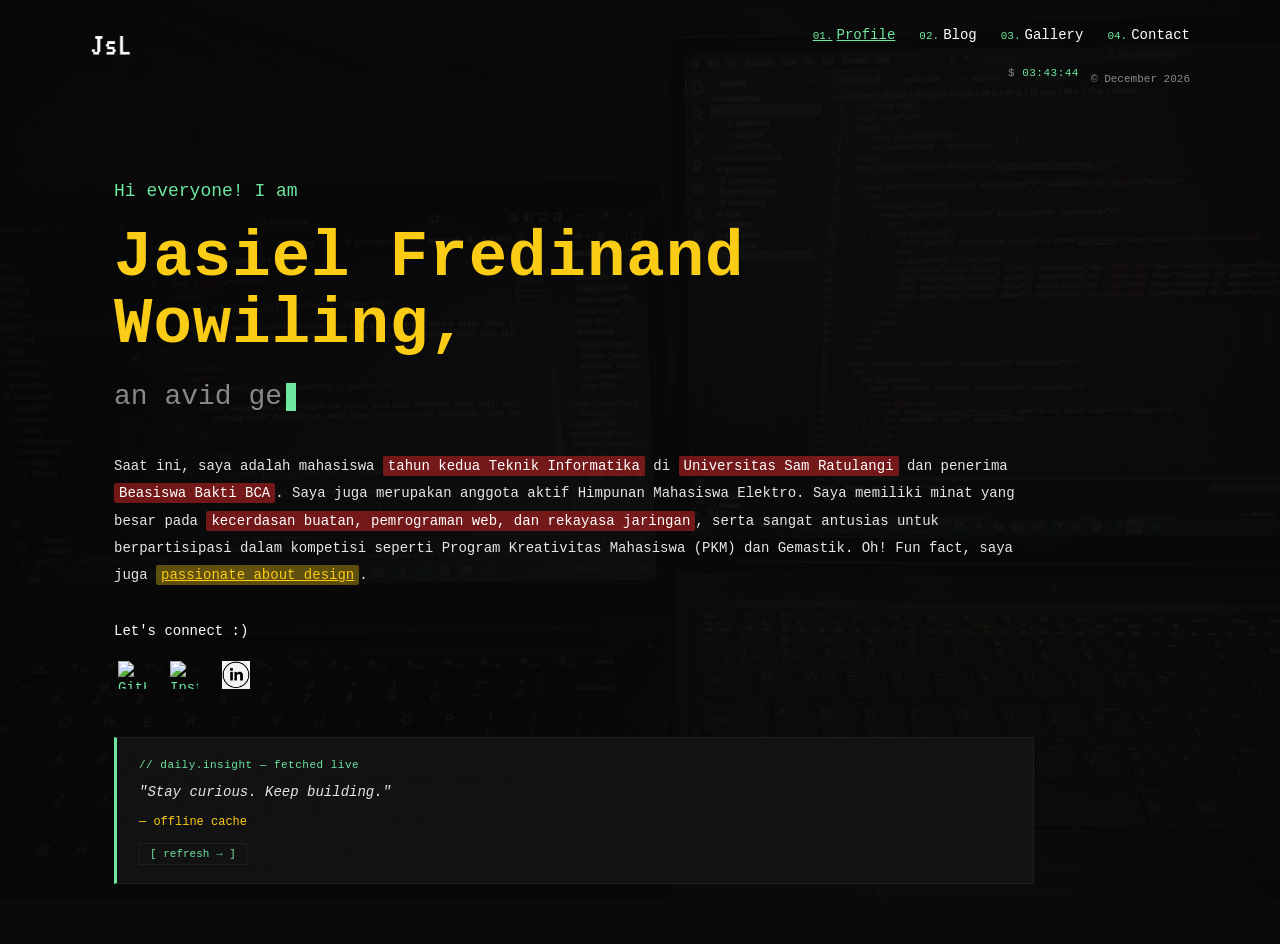
==== index.html @ 144cced4 "first commit" ====
<!DOCTYPE html>
<html lang="id">
<head>
  <meta charset="UTF-8">
  <meta name="viewport" content="width=device-width, initial-scale=1.0">
  <title>Jsl Portfolio — Profile</title>
  <link rel="stylesheet" href="assets/css/style.css">
</head>
<body>

  <header class="wrap site-header">
    <a class="brand" href="index.html">
      <img src="assets/images/Logo Edit.png" alt="Logo">
    </a>
    <nav class="nav" aria-label="Primary">
      <ul class="nav-list">
        <li><a href="index.html" data-page="profile"><span class="num">01.</span>Profile</a></li>
        <li><a href="blog.html" data-page="blog"><span class="num">02.</span>Blog</a></li>
        <li><a href="gallery.html" data-page="gallery"><span class="num">03.</span>Gallery</a></li>
        <li><a href="contact.html" data-page="contact"><span class="num">04.</span>Contact</a></li>
      </ul>
      <div class="header-utils">
        <span class="live-clock" data-clock>--:--:--</span>
        <span class="date-stamp" data-date>&copy; March 2024</span>
      </div>
    </nav>
  </header>

  <main class="wrap">
    <section class="hero">
      <p class="hero-greet">Hi everyone! I am</p>
      <h1 class="hero-name">Jasiel Fredinand Wowiling,</h1>
      <p class="hero-tag" data-typed="an avid geek of code|an avid geek of AI &amp; networks|an avid geek of esports">an avid geek of</p>

      <p class="hero-body">
        Saat ini, saya adalah mahasiswa
        <span class="hl-red">tahun kedua Teknik Informatika</span>
        di
        <span class="hl-red">Universitas Sam Ratulangi</span>
        dan penerima
        <span class="hl-red">Beasiswa Bakti BCA</span>.
        Saya juga merupakan anggota aktif Himpunan Mahasiswa Elektro. Saya memiliki minat yang besar pada
        <span class="hl-red">kecerdasan buatan, pemrograman web, dan rekayasa jaringan</span>,
        serta sangat antusias untuk berpartisipasi dalam kompetisi seperti Program Kreativitas Mahasiswa (PKM) dan Gemastik.
        Oh! Fun fact, saya juga
        <span class="hl-yellow">passionate about design</span>.
      </p>

      <p class="hero-connect">Let's connect :)</p>
      <ul class="socials" aria-label="Social links">
        <li>
          <a href="https://Github.com/jslfrdnan" target="_blank" rel="noopener" aria-label="GitHub">
            <img src="assets/images/GitHub.png" alt="GitHub">
          </a>
        </li>
        <li>
          <a href="https://instagram.com/jslfrdnan" target="_blank" rel="noopener" aria-label="Instagram">
            <img src="assets/images/Instagram.png" alt="Instagram">
          </a>
        </li>
        <li>
          <a href="https://www.linkedin.com/in/jasiel-wowiling-693a45289" target="_blank" rel="noopener" aria-label="LinkedIn">
            <img src="assets/images/Linkedin.png" alt="LinkedIn">
          </a>
        </li>
      </ul>

      <div class="quote-card" data-quote>
        <span class="quote-tag">// daily.insight — fetched live</span>
        <p class="quote-text">fetching insight</p>
        <span class="quote-author"></span>
        <br>
        <button class="quote-refresh" type="button">[ refresh &rarr; ]</button>
      </div>
    </section>
  </main>

  <button class="scroll-top" type="button" data-scroll-top aria-label="Scroll to top">&uarr;</button>

  <script src="assets/js/main.js"></script>
</body>
</html>
---- assets/css/style.css ----
/* =============================================
   Jsl Portfolio — Terminal / Dark Theme
   ============================================= */

:root {
  --bg: #0a0a0a;
  --bg-overlay: rgba(8, 8, 10, 0.78);
  --panel: rgba(20, 20, 22, 0.85);
  --panel-alt: rgba(15, 15, 17, 0.9);
  --border: #1f1f22;
  --text: #e6e6e6;
  --text-dim: #cccccc;
  --muted: #888888;
  --green: #6ee7a0;
  --yellow: #facc15;
  --red: #dc2626;
  --hl-red: rgba(220, 38, 38, 0.5);
  --hl-yellow: rgba(250, 204, 21, 0.35);
  --font-mono: 'Lucida Console', 'Consolas', 'Courier New', monospace;
}

* { box-sizing: border-box; }

html, body { margin: 0; padding: 0; }

body {
  background-color: var(--bg);
  background-image: url('../images/Background\ 1\ edit.jpeg');
  background-size: cover;
  background-attachment: fixed;
  background-position: center;
  color: var(--text);
  font-family: var(--font-mono);
  font-size: 14px;
  line-height: 1.7;
  min-height: 100vh;
}

body::before {
  content: "";
  position: fixed;
  inset: 0;
  background: var(--bg-overlay);
  z-index: -1;
  pointer-events: none;
}

a {
  color: var(--green);
  text-decoration: none;
  transition: color 0.15s ease;
}
a:hover { color: #ffffff; text-decoration: underline; }

img { max-width: 100%; display: block; }

/* =============================================
   Layout
   ============================================= */

.wrap {
  max-width: 1100px;
  margin: 0 auto;
  padding: 0 24px;
}

.site-header {
  display: flex;
  justify-content: space-between;
  align-items: flex-start;
  padding: 24px 0 8px;
}

.brand img { width: 40px; height: 40px; }

.nav {
  text-align: right;
}

.nav-list {
  list-style: none;
  margin: 0;
  padding: 0;
  display: flex;
  gap: 24px;
  justify-content: flex-end;
}

.nav-list a {
  color: #ffffff;
  font-size: 14px;
}

.nav-list a.active { color: var(--green); text-decoration: underline; }

.nav-list .num {
  color: var(--green);
  font-size: 11px;
  margin-right: 4px;
}

.date-stamp {
  display: block;
  margin-top: 12px;
  color: var(--muted);
  font-size: 11px;
}

/* =============================================
   Hero (Profile / Index)
   ============================================= */

.hero {
  padding: 80px 0 60px;
  max-width: 920px;
}

.hero-greet {
  color: var(--green);
  font-size: 18px;
  margin: 0 0 18px;
  opacity: 0;
  transform: translateY(8px);
  animation: fade-up 0.6s ease forwards;
}

.hero-name {
  color: var(--yellow);
  font-size: 64px;
  font-weight: bold;
  letter-spacing: 1px;
  margin: 0 0 14px;
  line-height: 1.05;
  opacity: 0;
  transform: translateY(8px);
  animation: fade-up 0.7s ease 0.1s forwards;
}

.hero-tag {
  color: var(--muted);
  font-size: 28px;
  margin: 0 0 32px;
  min-height: 36px;
  opacity: 0;
  transform: translateY(8px);
  animation: fade-up 0.7s ease 0.2s forwards;
}

.hero-tag .typed::after {
  content: "";
  display: inline-block;
  width: 10px;
  height: 1em;
  background: var(--green);
  margin-left: 4px;
  vertical-align: middle;
  animation: caret-blink 1s steps(1) infinite;
}

.hero-body {
  color: var(--text);
  font-size: 14px;
  line-height: 1.95;
  margin: 0 0 30px;
  opacity: 0;
  transform: translateY(8px);
  animation: fade-up 0.7s ease 0.35s forwards;
}

.hero-connect {
  color: #ffffff;
  margin: 0 0 14px;
  opacity: 0;
  transform: translateY(8px);
  animation: fade-up 0.7s ease 0.5s forwards;
}

.socials {
  display: flex;
  gap: 16px;
  list-style: none;
  margin: 0;
  padding: 0;
  opacity: 0;
  transform: translateY(8px);
  animation: fade-up 0.7s ease 0.6s forwards;
}

.socials a {
  display: inline-flex;
  width: 36px;
  height: 36px;
  align-items: center;
  justify-content: center;
  border-radius: 50%;
  transition: transform 0.2s ease, filter 0.2s ease;
}
.socials a:hover { transform: translateY(-3px); filter: brightness(1.2); }
.socials img { width: 28px; height: 28px; }

/* =============================================
   Highlight pills (red box / yellow underline)
   ============================================= */

.hl-red {
  background-color: var(--hl-red);
  color: #ffffff;
  padding: 2px 5px;
  border-radius: 2px;
}

.hl-yellow {
  background-color: var(--hl-yellow);
  color: var(--yellow);
  text-decoration: underline;
  padding: 2px 5px;
  border-radius: 2px;
}

/* =============================================
   Page heading (used on Blog / Gallery / Contact)
   ============================================= */

.section-tag {
  color: var(--green);
  font-size: 12px;
  letter-spacing: 0.5px;
}

.page-title {
  color: var(--yellow);
  font-size: 44px;
  font-weight: bold;
  margin: 12px 0 20px;
  line-height: 1.1;
}

.page-sub {
  color: var(--muted);
  font-size: 14px;
  line-height: 1.85;
  max-width: 820px;
}

.page-head {
  padding: 40px 0 20px;
}

/* =============================================
   Cards (Blog list)
   ============================================= */

.card {
  background-color: var(--panel);
  border: 1px solid var(--border);
  display: grid;
  grid-template-columns: 280px 1fr;
  gap: 24px;
  padding: 22px;
  margin-bottom: 22px;
  transition: transform 0.2s ease, border-color 0.2s ease;
  opacity: 0;
  transform: translateY(12px);
}

.card.is-visible {
  opacity: 1;
  transform: translateY(0);
  transition: opacity 0.6s ease, transform 0.6s ease;
}

.card:hover { border-color: var(--green); transform: translateY(-2px); }

.card-img {
  width: 100%;
  height: 100%;
  object-fit: cover;
  max-height: 220px;
}

.card-tag { color: var(--green); font-size: 12px; }
.card-title {
  color: var(--yellow);
  font-size: 22px;
  font-weight: bold;
  margin: 8px 0 12px;
}
.card-body { color: var(--text-dim); font-size: 13px; line-height: 1.75; margin: 0 0 14px; }
.card-link { color: var(--green); font-size: 12px; }

/* =============================================
   Gallery
   ============================================= */

.gallery-grid {
  display: grid;
  grid-template-columns: repeat(3, 1fr);
  gap: 14px;
  background-color: var(--panel);
  border: 1px solid var(--border);
  padding: 14px;
}

.gallery-grid figure { margin: 0; opacity: 0; transform: translateY(12px); }
.gallery-grid figure.is-visible { opacity: 1; transform: translateY(0); transition: opacity 0.6s ease, transform 0.6s ease; }
.gallery-grid img,
.gallery-grid video {
  width: 100%;
  height: 200px;
  object-fit: cover;
  display: block;
}
.gallery-grid figcaption {
  color: var(--muted);
  font-size: 11px;
  padding-top: 6px;
}

.gallery-double {
  display: grid;
  grid-template-columns: 2fr 1fr;
  gap: 20px;
  margin-top: 28px;
}

.panel {
  background-color: var(--panel);
  border: 1px solid var(--border);
  padding: 24px;
}
.panel-alt {
  background-color: var(--panel-alt);
  border: 1px solid var(--border);
  padding: 24px;
  height: 100%;
}

.panel-tag { color: var(--green); font-size: 12px; }
.panel-title {
  color: var(--yellow);
  font-size: 22px;
  font-weight: bold;
  margin: 8px 0 18px;
}

.thumb-grid {
  display: grid;
  grid-template-columns: repeat(3, 1fr);
  gap: 10px;
}
.thumb-grid img,
.thumb-grid video {
  width: 100%;
  height: 130px;
  object-fit: cover;
}

.list-text { color: var(--text-dim); font-size: 13px; line-height: 2; }
.list-text > div { margin-bottom: 6px; }

/* =============================================
   Contact
   ============================================= */

.contact-grid {
  display: grid;
  grid-template-columns: 1.1fr 0.9fr;
  gap: 24px;
}

.contact-list {
  list-style: none;
  margin: 0;
  padding: 0;
}
.contact-list li {
  display: flex;
  align-items: center;
  gap: 14px;
  margin-bottom: 12px;
}
.contact-list img { width: 24px; height: 24px; }

.label { color: var(--muted); font-size: 12px; display: block; margin-top: 18px; }
.value { color: var(--text); font-size: 14px; }

/* =============================================
   Article (Blog detail)
   ============================================= */

.article {
  background-color: var(--panel);
  border: 1px solid var(--border);
  padding: 40px;
  max-width: 900px;
  margin: 0 auto;
}

.back-pill {
  display: inline-block;
  background-color: rgba(110, 231, 160, 0.12);
  border: 1px solid var(--green);
  color: var(--green);
  padding: 6px 14px;
  font-size: 12px;
  margin-bottom: 24px;
}
.back-pill:hover { background-color: rgba(110, 231, 160, 0.25); text-decoration: none; }

.post-tag { color: var(--green); font-size: 12px; }
.post-title {
  color: var(--yellow);
  font-size: 40px;
  font-weight: bold;
  margin: 8px 0 12px;
}
.post-rule {
  border: 0;
  border-top: 2px solid var(--yellow);
  width: 60px;
  margin: 0 0 28px;
}

.post-cover {
  width: 100%;
  max-height: 380px;
  object-fit: cover;
  margin: 12px 0 24px;
}

.post-body { color: var(--text-dim); font-size: 14px; line-height: 1.95; }
.post-body p { text-align: justify; margin: 0 0 18px; }

.post-thumbs {
  display: grid;
  grid-template-columns: repeat(3, 1fr);
  gap: 12px;
  margin-bottom: 22px;
}
.post-thumbs img { width: 100%; height: 140px; object-fit: cover; }

.divider { border: 0; border-top: 1px solid #2a2a2e; margin: 28px 0; }

.video-wrap {
  background: #000;
  padding: 16px;
  text-align: center;
}
.video-wrap video { max-width: 100%; }

/* =============================================
   Animations
   ============================================= */

@keyframes fade-up {
  to { opacity: 1; transform: translateY(0); }
}
@keyframes caret-blink {
  50% { opacity: 0; }
}

.reveal { opacity: 0; transform: translateY(12px); }
.reveal.is-visible {
  opacity: 1;
  transform: translateY(0);
  transition: opacity 0.6s ease, transform 0.6s ease;
}

/* =============================================
   Responsive
   ============================================= */

@media (max-width: 900px) {
  .site-header { flex-direction: column; gap: 16px; align-items: flex-start; }
  .nav, .nav-list { justify-content: flex-start; }
  .nav-list { flex-wrap: wrap; gap: 14px; }
  .hero-name { font-size: 44px; }
  .hero-tag { font-size: 22px; }
  .page-title { font-size: 32px; }
  .card { grid-template-columns: 1fr; }
  .card-img { max-height: 240px; }
  .gallery-grid { grid-template-columns: repeat(2, 1fr); }
  .gallery-double { grid-template-columns: 1fr; }
  .contact-grid { grid-template-columns: 1fr; }
  .post-thumbs { grid-template-columns: 1fr; }
  .article { padding: 24px; }
}

@media (max-width: 520px) {
  .hero-name { font-size: 34px; }
  .hero-tag { font-size: 18px; }
  .gallery-grid { grid-template-columns: 1fr; }
  .thumb-grid { grid-template-columns: repeat(2, 1fr); }
}

/* =============================================
   Header utilities (clock + theme toggle)
   ============================================= */

.header-utils {
  display: flex;
  align-items: center;
  gap: 12px;
  justify-content: flex-end;
  margin-top: 10px;
  font-size: 11px;
  color: var(--muted);
}

.live-clock {
  color: var(--green);
  letter-spacing: 0.5px;
}
.live-clock::before { content: "$ "; color: var(--muted); }

/* =============================================
   AJAX quote panel (home page)
   ============================================= */

.quote-card {
  margin-top: 36px;
  background-color: var(--panel);
  border: 1px solid var(--border);
  border-left: 3px solid var(--green);
  padding: 18px 22px;
  font-size: 13px;
  color: var(--text-dim);
  opacity: 0;
  transform: translateY(8px);
  animation: fade-up 0.7s ease 0.7s forwards;
}
.quote-card .quote-tag {
  color: var(--green);
  font-size: 11px;
  letter-spacing: 0.5px;
  display: block;
  margin-bottom: 6px;
}
.quote-card .quote-text {
  color: var(--text);
  font-size: 14px;
  line-height: 1.7;
  margin: 0 0 6px;
  font-style: italic;
}
.quote-card .quote-author { color: var(--yellow); font-size: 12px; }
.quote-card .quote-refresh {
  background: transparent;
  border: 1px solid var(--border);
  color: var(--green);
  font-family: inherit;
  font-size: 11px;
  padding: 4px 10px;
  margin-top: 10px;
  cursor: pointer;
  transition: border-color 0.2s ease;
}
.quote-card .quote-refresh:hover { border-color: var(--green); }
.quote-card.is-loading .quote-text::after {
  content: " ▍";
  animation: caret-blink 0.8s steps(1) infinite;
}

/* =============================================
   Gallery lightbox
   ============================================= */

.gallery-grid figure,
.thumb-grid img,
.thumb-grid video {
  cursor: pointer;
}

.lightbox {
  position: fixed;
  inset: 0;
  background: rgba(0, 0, 0, 0.92);
  display: flex;
  align-items: center;
  justify-content: center;
  z-index: 1100;
  opacity: 0;
  pointer-events: none;
  transition: opacity 0.25s ease;
}
.lightbox.is-open { opacity: 1; pointer-events: auto; }
.lightbox-stage {
  position: relative;
  max-width: 92vw;
  max-height: 86vh;
  display: flex;
  flex-direction: column;
  align-items: center;
  gap: 10px;
}
.lightbox-stage img,
.lightbox-stage video {
  max-width: 92vw;
  max-height: 78vh;
  object-fit: contain;
  border: 1px solid var(--border);
  background: #000;
}
.lightbox-caption {
  color: var(--text-dim);
  font-size: 12px;
  letter-spacing: 0.3px;
  text-align: center;
}
.lightbox-counter {
  color: var(--green);
  font-size: 11px;
  position: absolute;
  top: -22px;
  left: 0;
}
.lightbox-btn {
  position: absolute;
  background: rgba(20, 20, 22, 0.75);
  color: var(--green);
  border: 1px solid var(--border);
  font-family: inherit;
  font-size: 18px;
  width: 40px;
  height: 40px;
  cursor: pointer;
  display: flex;
  align-items: center;
  justify-content: center;
  transition: border-color 0.2s ease, color 0.2s ease;
}
.lightbox-btn:hover { border-color: var(--green); color: #fff; }
.lightbox-prev { left: -54px; top: 50%; transform: translateY(-50%); }
.lightbox-next { right: -54px; top: 50%; transform: translateY(-50%); }
.lightbox-close { right: -54px; top: -22px; width: 32px; height: 32px; font-size: 14px; }

@media (max-width: 720px) {
  .lightbox-prev { left: 4px; }
  .lightbox-next { right: 4px; }
  .lightbox-close { right: 4px; top: 4px; }
}

/* =============================================
   Scroll to top button
   ============================================= */

.scroll-top {
  position: fixed;
  right: 22px;
  bottom: 22px;
  width: 42px;
  height: 42px;
  background: var(--panel);
  border: 1px solid var(--green);
  color: var(--green);
  font-family: inherit;
  font-size: 16px;
  cursor: pointer;
  opacity: 0;
  pointer-events: none;
  transform: translateY(8px);
  transition: opacity 0.25s ease, transform 0.25s ease, background-color 0.2s ease;
  z-index: 50;
}
.scroll-top.is-shown {
  opacity: 1;
  pointer-events: auto;
  transform: translateY(0);
}
.scroll-top:hover { background: var(--green); color: #000; }
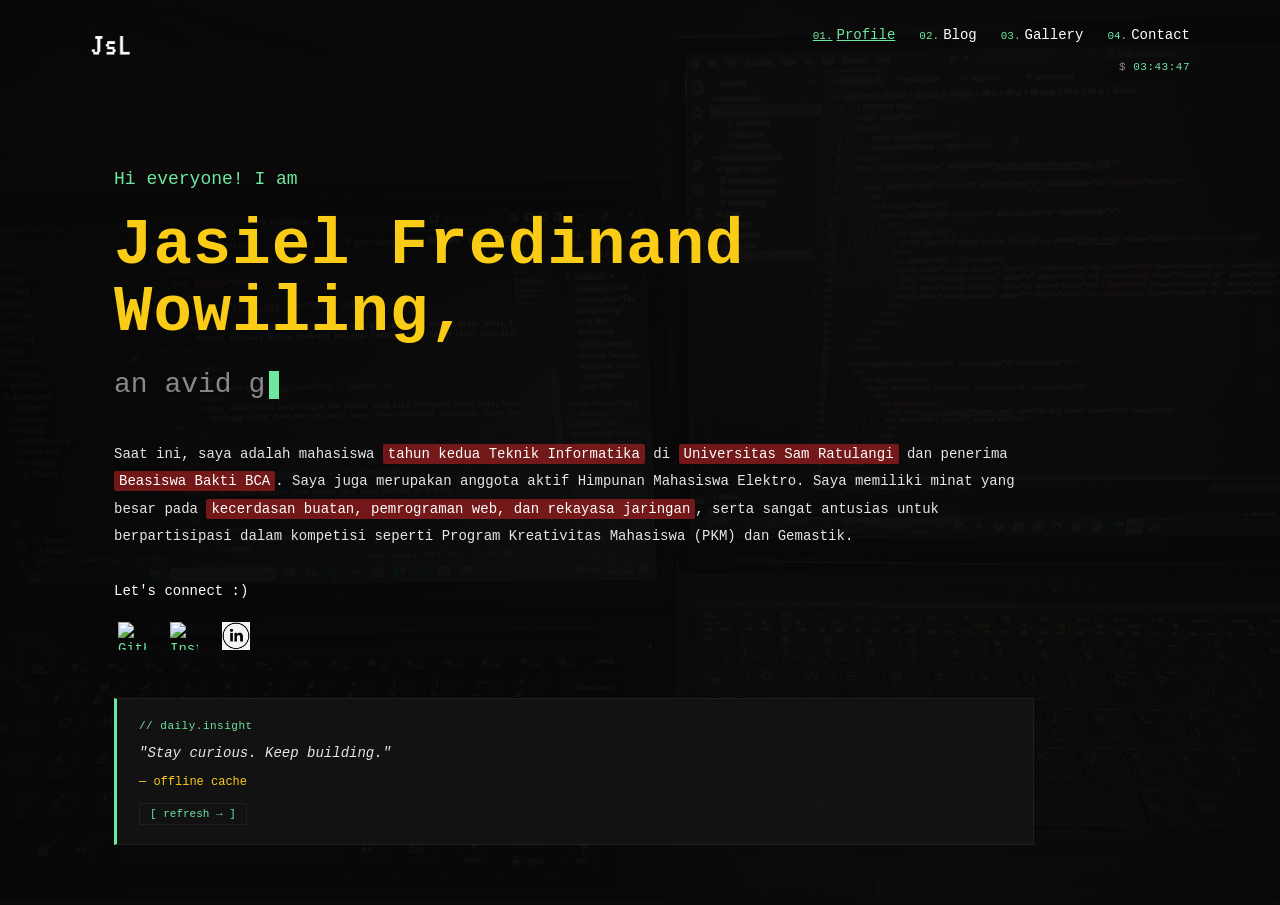
==== commit bd3f31e8: "changes things" ====
--- a/index.html
+++ b/index.html
@@ -21,7 +21,6 @@
       </ul>
       <div class="header-utils">
         <span class="live-clock" data-clock>--:--:--</span>
-        <span class="date-stamp" data-date>&copy; March 2024</span>
       </div>
     </nav>
   </header>
@@ -42,8 +41,6 @@
         Saya juga merupakan anggota aktif Himpunan Mahasiswa Elektro. Saya memiliki minat yang besar pada
         <span class="hl-red">kecerdasan buatan, pemrograman web, dan rekayasa jaringan</span>,
         serta sangat antusias untuk berpartisipasi dalam kompetisi seperti Program Kreativitas Mahasiswa (PKM) dan Gemastik.
-        Oh! Fun fact, saya juga
-        <span class="hl-yellow">passionate about design</span>.
       </p>
 
       <p class="hero-connect">Let's connect :)</p>
@@ -66,7 +63,7 @@
       </ul>
 
       <div class="quote-card" data-quote>
-        <span class="quote-tag">// daily.insight — fetched live</span>
+        <span class="quote-tag">// daily.insight</span>
         <p class="quote-text">fetching insight</p>
         <span class="quote-author"></span>
         <br>
--- a/assets/css/style.css
+++ b/assets/css/style.css
@@ -99,12 +99,7 @@
   margin-right: 4px;
 }
 
-.date-stamp {
-  display: block;
-  margin-top: 12px;
-  color: var(--muted);
-  font-size: 11px;
-}
+
 
 /* =============================================
    Hero (Profile / Index)
@@ -278,7 +273,6 @@
   max-height: 220px;
 }
 
-.card-tag { color: var(--green); font-size: 12px; }
 .card-title {
   color: var(--yellow);
   font-size: 22px;
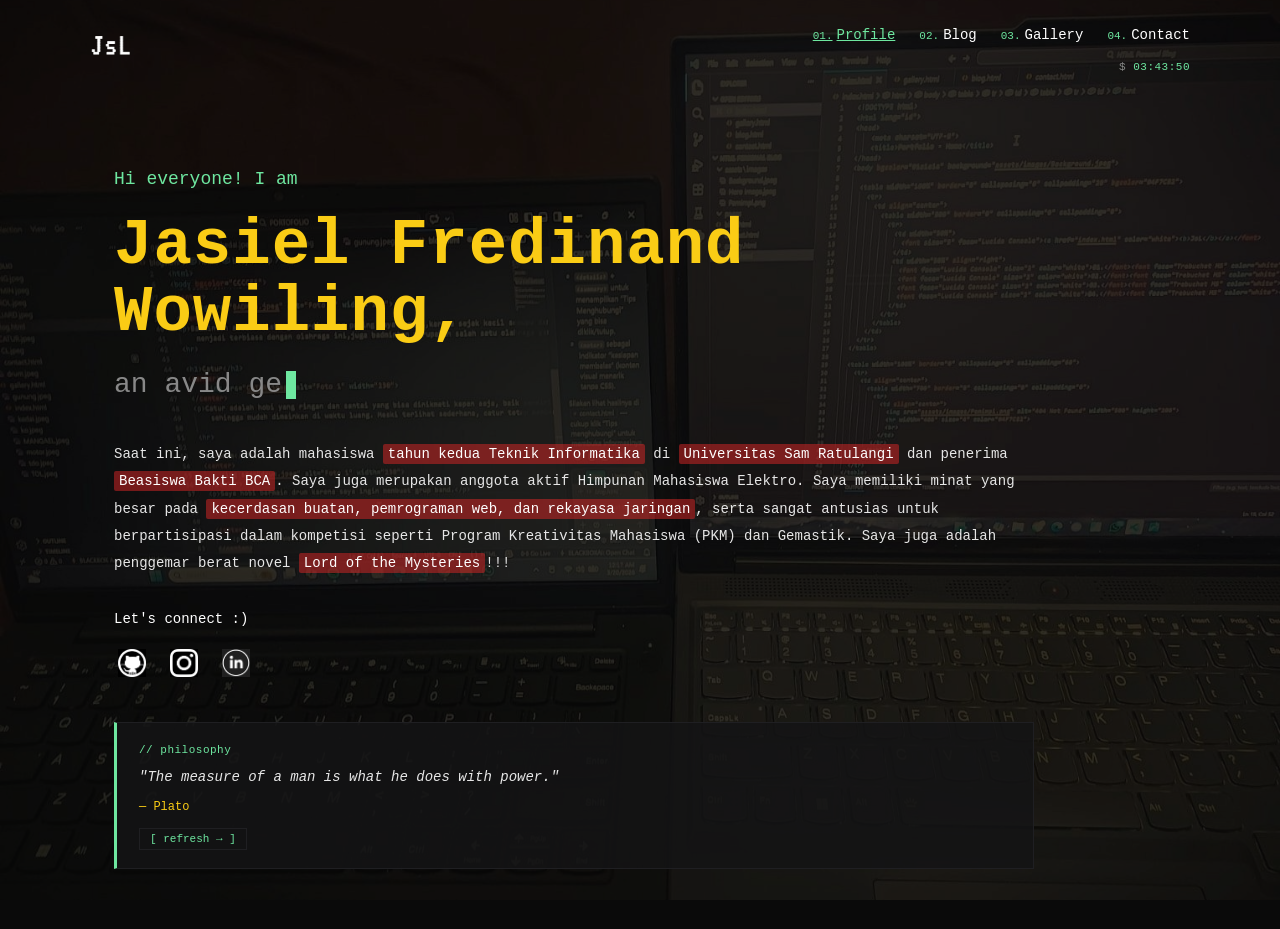
==== commit 5cb070c0: "changes fetch quotes" ====
--- a/index.html
+++ b/index.html
@@ -41,6 +41,7 @@
         Saya juga merupakan anggota aktif Himpunan Mahasiswa Elektro. Saya memiliki minat yang besar pada
         <span class="hl-red">kecerdasan buatan, pemrograman web, dan rekayasa jaringan</span>,
         serta sangat antusias untuk berpartisipasi dalam kompetisi seperti Program Kreativitas Mahasiswa (PKM) dan Gemastik.
+        Saya juga adalah penggemar berat novel <span class="hl-red">Lord of the Mysteries</span>!!!
       </p>
 
       <p class="hero-connect">Let's connect :)</p>
--- a/assets/css/style.css
+++ b/assets/css/style.css
@@ -99,6 +99,47 @@
   margin-right: 4px;
 }
 
+.nav-toggle {
+  display: none;
+  background: transparent;
+  border: 1px solid var(--border);
+  color: var(--green);
+  font-family: inherit;
+  width: 40px;
+  height: 40px;
+  cursor: pointer;
+  align-items: center;
+  justify-content: center;
+  padding: 0;
+  transition: border-color 0.2s ease;
+}
+.nav-toggle:hover { border-color: var(--green); }
+
+.nav-toggle-bars,
+.nav-toggle-bars::before,
+.nav-toggle-bars::after {
+  display: block;
+  width: 20px;
+  height: 2px;
+  background: var(--green);
+  transition: transform 0.2s ease, top 0.2s ease, opacity 0.2s ease, background-color 0.2s ease;
+}
+.nav-toggle-bars {
+  position: relative;
+}
+.nav-toggle-bars::before,
+.nav-toggle-bars::after {
+  content: "";
+  position: absolute;
+  left: 0;
+}
+.nav-toggle-bars::before { top: -6px; }
+.nav-toggle-bars::after  { top: 6px; }
+
+.nav-toggle.is-open .nav-toggle-bars { background: transparent; }
+.nav-toggle.is-open .nav-toggle-bars::before { top: 0; transform: rotate(45deg); }
+.nav-toggle.is-open .nav-toggle-bars::after  { top: 0; transform: rotate(-45deg); }
+
 
 
 /* =============================================
@@ -487,6 +528,49 @@
   .thumb-grid { grid-template-columns: repeat(2, 1fr); }
 }
 
+/* Phone / small-tablet navigation: hamburger toggle + slide-down panel */
+@media (max-width: 900px) {
+  .site-header {
+    flex-direction: row;
+    align-items: center;
+    justify-content: space-between;
+    position: relative;
+    gap: 0;
+    padding: 16px 0 8px;
+  }
+
+  .nav-toggle { display: inline-flex; }
+
+  .nav {
+    position: absolute;
+    top: 100%;
+    left: 0;
+    right: 0;
+    background: var(--panel);
+    border: 1px solid var(--border);
+    padding: 16px 18px;
+    z-index: 100;
+    text-align: left;
+    display: none;
+  }
+  .nav.is-open { display: block; }
+
+  .nav-list {
+    flex-direction: column;
+    align-items: flex-start;
+    gap: 14px;
+    justify-content: flex-start;
+  }
+  .nav-list a { font-size: 15px; }
+
+  .header-utils {
+    margin-top: 14px;
+    padding-top: 12px;
+    border-top: 1px solid var(--border);
+    justify-content: flex-start;
+  }
+}
+
 /* =============================================
    Header utilities (clock + theme toggle)
    ============================================= */
